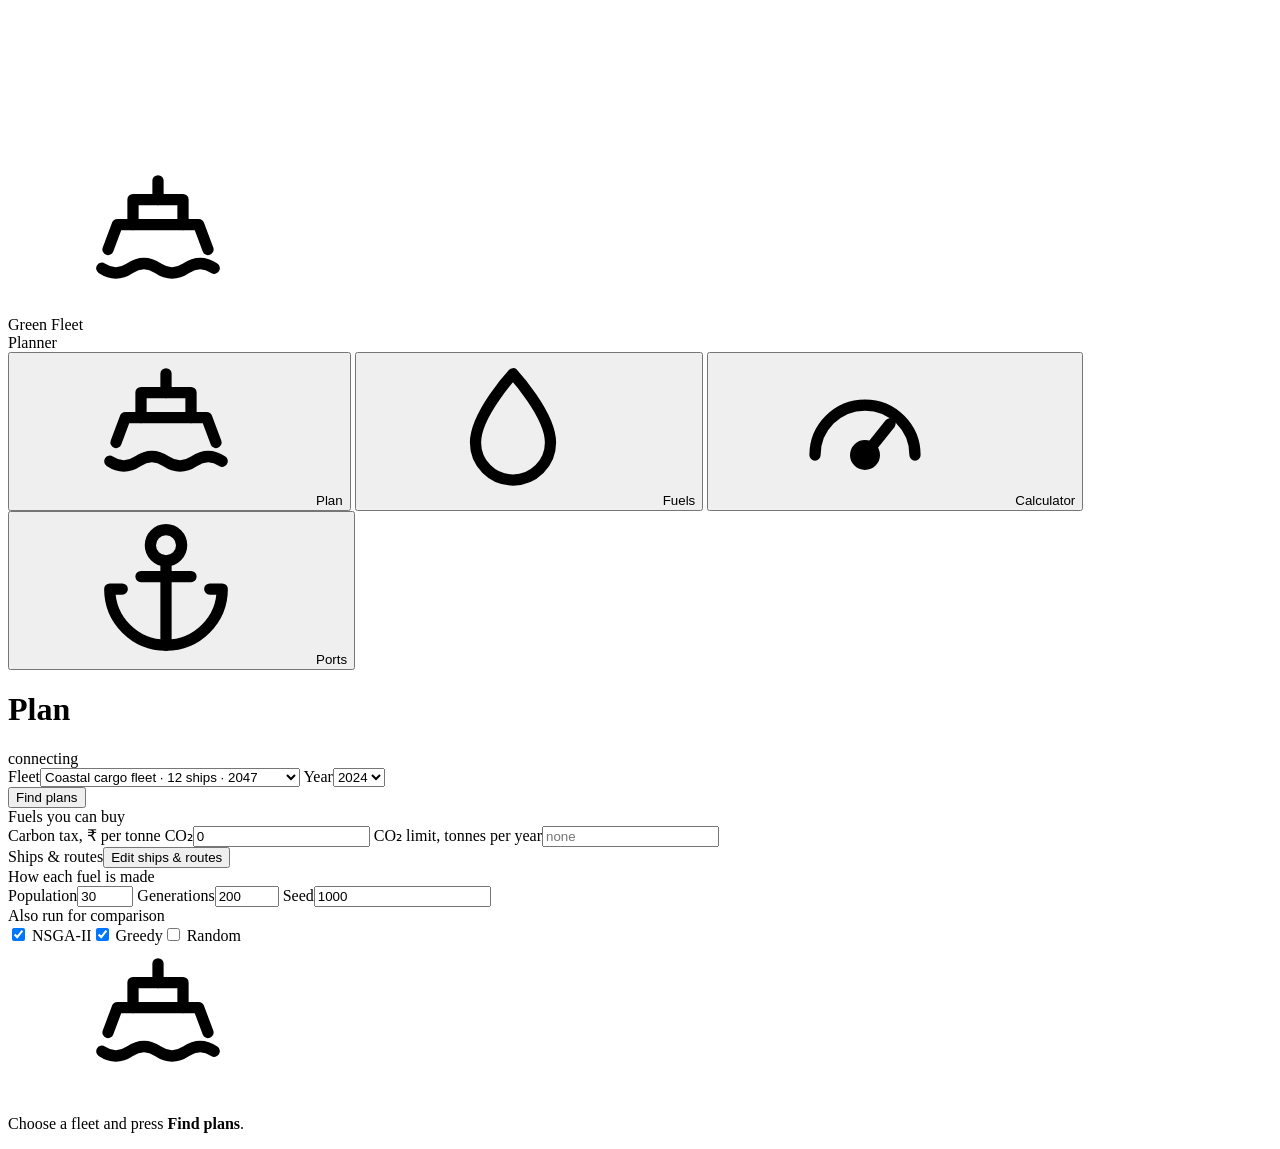
==== src/greenfleet/api/static/index.html @ b24be04d "Initializing the project with its phase 1" ====
<!doctype html>
<html lang="en">
<head>
<meta charset="utf-8">
<meta name="viewport" content="width=device-width, initial-scale=1">
<title>Green Fleet Planner</title>
<link rel="preconnect" href="https://fonts.googleapis.com">
<link rel="stylesheet" href="https://fonts.googleapis.com/css2?family=Poppins:wght@400;500;600;700&display=swap">
<link rel="stylesheet" href="/static/tailwind.css">
</head>
<body class="bg-ground font-sans text-[14px] leading-normal text-ink">
<svg hidden xmlns="http://www.w3.org/2000/svg">
  <symbol id="i-ship" viewBox="0 0 24 24" fill="none" stroke="currentColor" stroke-width="1.8" stroke-linecap="round" stroke-linejoin="round"><path d="M3 17c1.5 1 3 1 4.5 0s3-1 4.5 0 3 1 4.5 0 3-1 4.5 0"/><path d="M4 14l1.5-4h13L20 14"/><path d="M8 10V6h8v4"/><path d="M12 6V3"/></symbol>
  <symbol id="i-drop" viewBox="0 0 24 24" fill="none" stroke="currentColor" stroke-width="1.8" stroke-linecap="round" stroke-linejoin="round"><path d="M12 3s6 6.5 6 11a6 6 0 0 1-12 0c0-4.5 6-11 6-11z"/></symbol>
  <symbol id="i-gauge" viewBox="0 0 24 24" fill="none" stroke="currentColor" stroke-width="1.8" stroke-linecap="round" stroke-linejoin="round"><path d="M4 16a8 8 0 1 1 16 0"/><path d="M12 16l4-5"/><circle cx="12" cy="16" r="1.5"/></symbol>
  <symbol id="i-anchor" viewBox="0 0 24 24" fill="none" stroke="currentColor" stroke-width="1.8" stroke-linecap="round" stroke-linejoin="round"><circle cx="12" cy="5" r="2.5"/><path d="M12 7.5V21"/><path d="M5 12H3a9 9 0 0 0 18 0h-2"/><path d="M8 10h8"/></symbol>
</svg>

<div class="grid min-h-screen grid-cols-1 lg:grid-cols-[200px_1fr]">
  <aside class="sticky top-0 flex h-auto flex-col gap-5 bg-gradient-to-b from-[#13283a] to-side p-4 text-[#e6edf1] lg:h-screen">
    <div class="flex items-center gap-2.5 border-b border-white/10 px-1 pb-4">
      <span class="grid h-9 w-9 shrink-0 place-items-center rounded-[10px] bg-gradient-to-br from-accent-2 to-accent"><svg class="h-[22px] w-[22px] text-white"><use href="#i-ship"/></svg></span>
      <div><div class="font-display text-[15px] font-bold leading-tight">Green Fleet</div><div class="text-[11px] uppercase tracking-[0.06em] text-[#8aa0ac]">Planner</div></div>
    </div>
    <nav class="flex flex-col gap-0.5">
      <button class="nav-item active" data-view="plan"><svg><use href="#i-ship"/></svg><span>Plan</span></button>
      <button class="nav-item" data-view="fuels"><svg><use href="#i-drop"/></svg><span>Fuels</span></button>
      <button class="nav-item" data-view="calc"><svg><use href="#i-gauge"/></svg><span>Calculator</span></button>
      <button class="nav-item" data-view="ports"><svg><use href="#i-anchor"/></svg><span>Ports</span></button>
    </nav>
    <div class="mt-auto flex flex-col gap-2.5 border-t border-white/10 pt-3.5">
      <div class="text-[11px] leading-snug text-[#8aa0ac]" id="model-note"></div>
    </div>
  </aside>

  <div class="flex min-w-0 flex-col">
    <header class="sticky top-0 z-10 flex items-center justify-between gap-4 border-b border-line bg-white px-5 py-3.5">
      <h1 class="font-display text-[21px] font-bold" id="page-title">Plan</h1>
      <div class="inline-flex items-center gap-2 rounded-full bg-surface2 px-3 py-1.5 text-xs text-ink2" id="status-pill"><span class="dot h-[7px] w-[7px] rounded-full bg-muted"></span><span id="status-text">connecting</span></div>
    </header>
    <div class="bg-warn-soft px-5 py-2 text-[13px] text-warn-ink" id="banner" hidden></div>

    <!-- PLAN -->
    <section class="view flex w-full flex-col gap-5 px-5 pb-10 pt-5" id="view-plan">
      <div class="card gap-4 !p-5">
        <div class="grid grid-cols-1 gap-4 md:grid-cols-[1.4fr_0.6fr_auto]">
          <label class="field">Fleet<select id="scenario" class="input !py-2.5 !text-[14px]">
            <option value="coastal_2047">Coastal cargo fleet · 12 ships · 2047</option>
            <option value="coastal">Coastal cargo fleet · 12 ships · 2030</option>
            <option value="gttp_tug">Mormugao harbour tugs · 10 tugs · 2030</option>
            <option value="tiny">Two ships · one route</option>
          </select></label>
          <label class="field">Year<select id="year" class="input !py-2.5 !text-[14px]"><option>2024</option><option>2030</option><option>2035</option><option>2040</option><option>2047</option></select></label>
          <div class="flex items-end"><button class="btn-primary !px-6 !py-2.5 !text-[14px]" id="run">Find plans</button></div>
        </div>
        <div class="field">Fuels you can buy<div class="flex flex-wrap gap-2" id="fuel-picks"></div></div>
        <div class="flex flex-wrap items-center gap-x-5 gap-y-1 text-[12.5px] text-ink2" id="fleet-summary"></div>
        <div class="flex flex-col gap-1.5" id="progress" hidden><div class="track h-1.5"><div class="progress-fill h-full w-0 bg-accent" id="fill"></div></div><div class="text-xs text-ink2" id="progress-text"></div></div>
        <div class="err" id="plan-error" hidden></div>
        <div class="grid grid-cols-1 gap-4 border-t border-line pt-4 md:grid-cols-3">
          <label class="field">Carbon tax, ₹ per tonne CO₂<input id="carbon" type="number" min="0" step="100" value="0" class="input"></label>
          <label class="field">CO₂ limit, tonnes per year<input id="cap" type="number" min="0" step="1000" placeholder="none" class="input"></label>
          <div class="field">Ships &amp; routes<button class="btn-ghost-sm" id="edit-fleet">Edit ships &amp; routes</button></div>
          <div class="field md:col-span-3">How each fuel is made<div class="grid grid-cols-1 gap-2 md:grid-cols-3" id="pathways"></div></div>
        </div>
        <div class="grid grid-cols-2 gap-3 border-t border-line pt-4 md:grid-cols-6">
          <label class="field">Population<input id="ind" type="number" min="2" max="200" value="30" class="input"></label>
          <label class="field">Generations<input id="gen" type="number" min="1" max="2000" value="200" class="input"></label>
          <label class="field">Seed<input id="seed" type="number" min="0" value="1000" class="input"></label>
          <div class="field md:col-span-3">Also run for comparison<div class="flex flex-wrap gap-4 pt-1.5 text-[13px]"><label class="flex items-center gap-1.5"><input type="checkbox" id="cmp-nsga2" checked> NSGA-II</label><label class="flex items-center gap-1.5"><input type="checkbox" id="cmp-greedy" checked> Greedy</label><label class="flex items-center gap-1.5"><input type="checkbox" id="cmp-random"> Random</label></div></div>
        </div>
      </div>

      <div class="flex flex-col gap-5" id="results" hidden>
        <div>
          <div class="mb-2.5 flex items-baseline gap-3"><h2 class="font-display text-[17px] font-semibold">Your options</h2><span class="sub" id="results-sub"></span></div>
          <div class="grid grid-cols-1 gap-4 md:grid-cols-3" id="plan-cards"></div>
        </div>
        <div class="card !p-5">
          <div class="flex flex-wrap items-baseline gap-3"><h2 class="font-display text-[17px] font-semibold" id="detail-title">Selected plan</h2><span class="sub" id="detail-sub"></span><button class="btn-ghost-sm ml-auto" id="download">Download</button></div>
          <div class="grid grid-cols-1 gap-5 xl:grid-cols-[1fr_1fr]">
            <div><div class="mb-1 flex items-center gap-3 text-xs text-ink2"><span>All plans · click to select</span><span class="ml-auto flex gap-3" id="fuel-legend"></span></div><div id="tradeoff-chart" class="h-[320px] w-full"></div></div>
            <div class="overflow-x-auto"><table class="w-full border-collapse" id="assign-table"><thead><tr><th class="th">Ship</th><th class="th">Route</th><th class="th">Fuel</th><th class="th text-right">Speed</th></tr></thead><tbody></tbody></table></div>
          </div>
        </div>
        <div class="flex flex-col gap-4">
          <div class="section-title">How the search performed</div>
          <div class="grid grid-cols-2 gap-3.5 md:grid-cols-4" id="tech-kpis"></div>
          <div class="grid grid-cols-1 gap-4 md:grid-cols-2">
            <div class="card"><h2 class="h2">Search progress</h2><div id="progress-chart" class="h-[220px] w-full"></div></div>
            <div class="card" id="methods-card"><h2 class="h2">Hypervolume vs baselines</h2><div id="methods-chart" class="h-[220px] w-full"></div></div>
          </div>
          <div class="card text-xs text-ink2" id="provenance"></div>
        </div>
      </div>
      <div class="card items-center py-12 text-center text-ink2" id="plan-empty"><svg class="h-9 w-9 text-muted"><use href="#i-ship"/></svg><p>Choose a fleet and press <b class="font-semibold">Find plans</b>.</p></div>
    </section>

    <!-- FUELS -->
    <section class="view flex w-full flex-col gap-5 px-5 pb-10 pt-5" id="view-fuels" hidden>
      <div class="card !p-5">
        <div class="flex flex-wrap items-end gap-4">
          <label class="field min-w-[220px]">Energy demand<select id="fuel-preset" class="input"><option value="12">One harbour tug for a year</option><option value="200">One coastal ship for a year</option><option value="1">1 TJ of engine work</option></select></label>
          <label class="field w-[120px]">Year<select id="fuel-year" class="input"><option>2024</option><option selected>2030</option><option>2035</option><option>2040</option><option>2047</option></select></label>
          <label class="mb-2 flex items-center gap-2 text-[13px]"><input type="checkbox" id="funnel-only"> Show what a funnel-only tool reports</label>
          <span class="mb-2 ml-auto text-xs text-muted" id="fuel-sub"></span>
        </div>
        <div id="fuel-chart" class="h-[400px] w-full"></div>
      </div>
      <div class="grid grid-cols-1 gap-4 md:grid-cols-3" id="fuel-facts"></div>
      <div class="card"><h2 class="h2">Electric tug vs diesel, by year</h2><div id="elec-chart" class="h-[220px] w-full"></div></div>
      <div class="card"><h2 class="h2">Lifecycle breakdown, tonnes CO₂e per year</h2><div class="overflow-x-auto"><table class="w-full border-collapse" id="fuel-table"><thead><tr><th class="th">Option</th><th class="th text-right">Total t</th><th class="th text-right">Upstream</th><th class="th text-right">CO₂</th><th class="th text-right">CH₄</th><th class="th text-right">N₂O</th><th class="th text-right">Pilot</th><th class="th text-right">vs diesel</th><th class="th text-right">Funnel-only</th><th class="th">Confidence</th></tr></thead><tbody></tbody></table></div></div>
    </section>

    <!-- CALCULATOR -->
    <section class="view flex w-full flex-col gap-5 px-5 pb-10 pt-5" id="view-calc" hidden>
      <div class="card !p-5">
        <div class="grid grid-cols-2 gap-4 md:grid-cols-4">
          <label class="field">Ship type<select id="calc-class" class="input"></select></label>
          <label class="field">Efficiency certificate<input id="calc-design" type="number" min="0.5" step="0.1" value="5.2" placeholder="unknown" class="input"></label>
          <label class="field">Fuel<select id="calc-fuel" class="input"></select></label>
          <label class="field"><span class="flex items-center gap-1.5">Speed <b class="text-ink" id="calc-speed-label">14.0 kn</b></span><input id="calc-speed" type="range" min="4" max="18" step="0.5" value="14" class="mt-2"></label>
        </div>
        <div class="err" id="calc-error" hidden></div>
      </div>
      <div class="grid grid-cols-1 gap-4 md:grid-cols-[0.8fr_1.2fr]">
        <div class="card !p-5" id="calc-answer"></div>
        <div class="card"><div class="flex items-baseline gap-2"><h2 class="h2">Fuel per 1,000 nautical miles</h2><span class="sub" id="calc-sub"></span></div><div id="calc-chart" class="h-[300px] w-full"></div></div>
      </div>
      <div class="card text-xs text-ink2" id="calc-provenance"></div>
    </section>

    <!-- PORTS -->
    <section class="view flex w-full flex-col gap-5 px-5 pb-10 pt-5" id="view-ports" hidden>
      <div class="card !p-5">
        <div class="flex flex-wrap items-center gap-4">
          <label class="field w-[120px]">Year<select id="ports-year" class="input"><option>2024</option><option selected>2030</option><option>2040</option><option>2047</option></select></label>
          <div class="ml-auto flex flex-wrap gap-x-4 gap-y-1 text-[12.5px] text-ink2"><span><b class="ic text-good">✓</b> available</span><span><b class="ic text-accent">◐</b> limited</span><span><b class="ic text-warn">○</b> planned</span><span><b class="ic text-[#c3cad0]">✗</b> none</span></div>
        </div>
        <div class="overflow-x-auto"><table class="w-full border-collapse" id="ports-table"><thead></thead><tbody></tbody></table></div>
        <div class="note" id="ports-note"></div>
      </div>
      <div class="card"><h2 class="h2">Grid carbon intensity, tCO₂/MWh</h2><div id="grid-chart" class="h-[220px] w-full"></div></div>
    </section>
  </div>
</div>

<dialog id="editor-dialog">
  <div class="mb-2.5 flex items-center justify-between"><h2 class="font-display text-lg font-semibold">Ships &amp; routes</h2><button class="btn-primary !flex-none px-3.5 py-1.5 text-[13px]" id="editor-done">Done</button></div>
  <div class="h3 mt-3 mb-1.5">Ships</div>
  <div class="overflow-x-auto"><table class="editor-table w-full border-collapse" id="vessel-table"><thead><tr><th>Name</th><th>Type</th><th>Capacity t</th><th>EEDI/EIV</th><th>Min kn</th><th>Max kn</th><th>Tank m³</th><th>Cost ₹/yr</th><th>Hours/yr</th><th></th></tr></thead><tbody></tbody></table></div>
  <button class="btn-ghost-sm mt-2" id="add-vessel">+ Ship</button>
  <div class="h3 mt-4 mb-1.5">Routes</div>
  <div class="overflow-x-auto"><table class="editor-table w-full border-collapse" id="route-table"><thead><tr><th>Name</th><th>From</th><th>To</th><th>Distance nmi</th><th>Cargo t/yr</th><th>Max hours</th><th></th></tr></thead><tbody></tbody></table></div>
  <button class="btn-ghost-sm mt-2" id="add-route">+ Route</button>
</dialog>
<script src="/vendor/plotly.min.js"></script>
<script src="/static/app.js"></script>
</body>
</html>
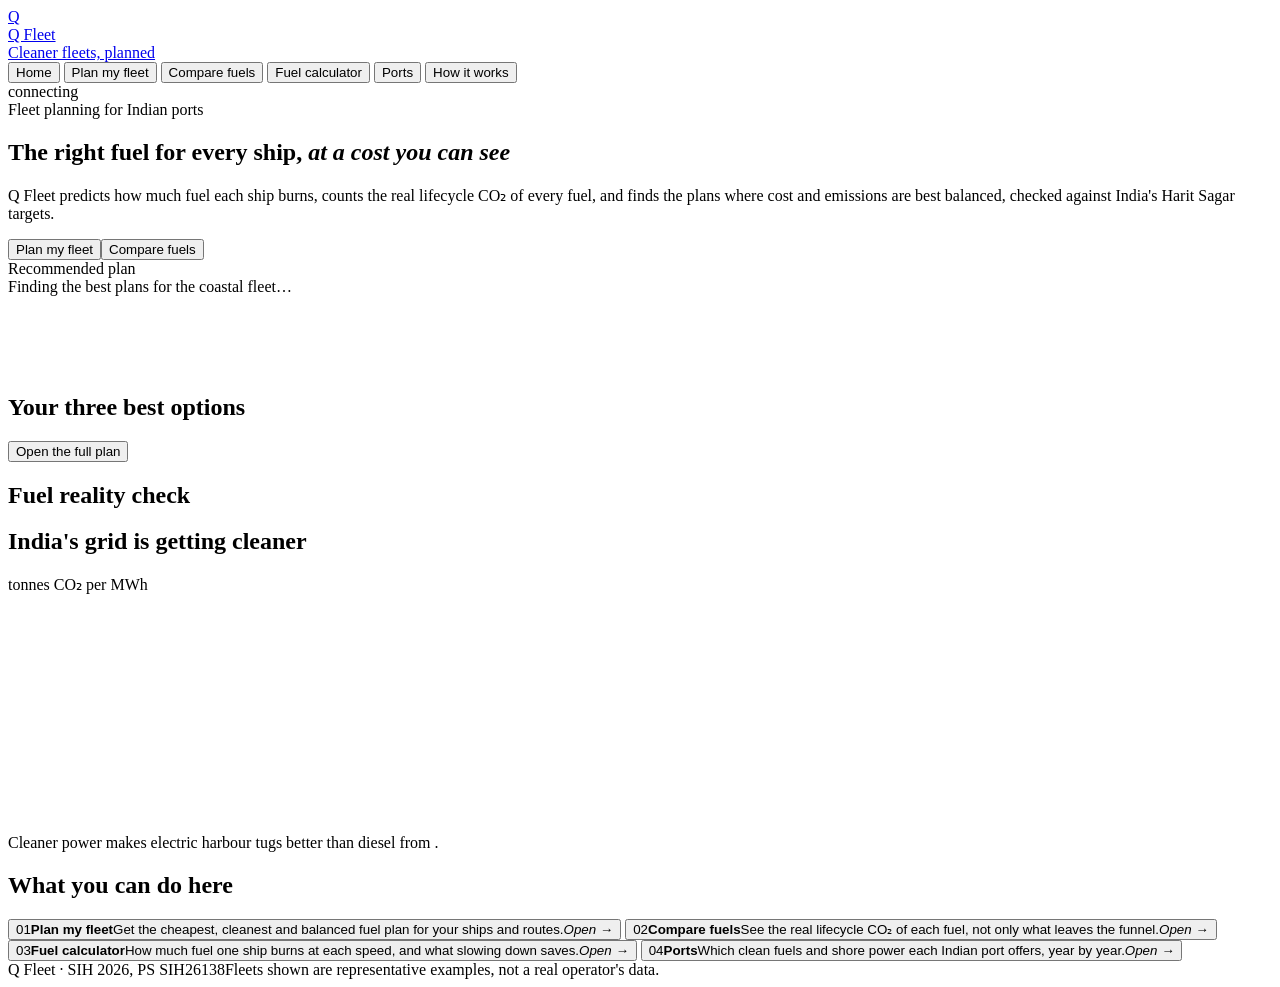
==== commit 163ee011: "Modified" ====
--- a/src/greenfleet/api/static/index.html
+++ b/src/greenfleet/api/static/index.html
@@ -3,156 +3,214 @@
 <head>
 <meta charset="utf-8">
 <meta name="viewport" content="width=device-width, initial-scale=1">
-<title>Green Fleet Planner</title>
+<title>Q Fleet</title>
+<meta name="description" content="Q Fleet: fuel prediction and fleet planning for cleaner Indian shipping.">
 <link rel="preconnect" href="https://fonts.googleapis.com">
-<link rel="stylesheet" href="https://fonts.googleapis.com/css2?family=Poppins:wght@400;500;600;700&display=swap">
-<link rel="stylesheet" href="/static/tailwind.css">
+<link rel="preconnect" href="https://fonts.gstatic.com" crossorigin>
+<link rel="stylesheet" href="https://fonts.googleapis.com/css2?family=Poppins:wght@400&display=swap">
+<link rel="stylesheet" href="/static/styles.css">
 </head>
-<body class="bg-ground font-sans text-[14px] leading-normal text-ink">
-<svg hidden xmlns="http://www.w3.org/2000/svg">
-  <symbol id="i-ship" viewBox="0 0 24 24" fill="none" stroke="currentColor" stroke-width="1.8" stroke-linecap="round" stroke-linejoin="round"><path d="M3 17c1.5 1 3 1 4.5 0s3-1 4.5 0 3 1 4.5 0 3-1 4.5 0"/><path d="M4 14l1.5-4h13L20 14"/><path d="M8 10V6h8v4"/><path d="M12 6V3"/></symbol>
-  <symbol id="i-drop" viewBox="0 0 24 24" fill="none" stroke="currentColor" stroke-width="1.8" stroke-linecap="round" stroke-linejoin="round"><path d="M12 3s6 6.5 6 11a6 6 0 0 1-12 0c0-4.5 6-11 6-11z"/></symbol>
-  <symbol id="i-gauge" viewBox="0 0 24 24" fill="none" stroke="currentColor" stroke-width="1.8" stroke-linecap="round" stroke-linejoin="round"><path d="M4 16a8 8 0 1 1 16 0"/><path d="M12 16l4-5"/><circle cx="12" cy="16" r="1.5"/></symbol>
-  <symbol id="i-anchor" viewBox="0 0 24 24" fill="none" stroke="currentColor" stroke-width="1.8" stroke-linecap="round" stroke-linejoin="round"><circle cx="12" cy="5" r="2.5"/><path d="M12 7.5V21"/><path d="M5 12H3a9 9 0 0 0 18 0h-2"/><path d="M8 10h8"/></symbol>
-</svg>
-
-<div class="grid min-h-screen grid-cols-1 lg:grid-cols-[200px_1fr]">
-  <aside class="sticky top-0 flex h-auto flex-col gap-5 bg-gradient-to-b from-[#13283a] to-side p-4 text-[#e6edf1] lg:h-screen">
-    <div class="flex items-center gap-2.5 border-b border-white/10 px-1 pb-4">
-      <span class="grid h-9 w-9 shrink-0 place-items-center rounded-[10px] bg-gradient-to-br from-accent-2 to-accent"><svg class="h-[22px] w-[22px] text-white"><use href="#i-ship"/></svg></span>
-      <div><div class="font-display text-[15px] font-bold leading-tight">Green Fleet</div><div class="text-[11px] uppercase tracking-[0.06em] text-[#8aa0ac]">Planner</div></div>
-    </div>
-    <nav class="flex flex-col gap-0.5">
-      <button class="nav-item active" data-view="plan"><svg><use href="#i-ship"/></svg><span>Plan</span></button>
-      <button class="nav-item" data-view="fuels"><svg><use href="#i-drop"/></svg><span>Fuels</span></button>
-      <button class="nav-item" data-view="calc"><svg><use href="#i-gauge"/></svg><span>Calculator</span></button>
-      <button class="nav-item" data-view="ports"><svg><use href="#i-anchor"/></svg><span>Ports</span></button>
-    </nav>
-    <div class="mt-auto flex flex-col gap-2.5 border-t border-white/10 pt-3.5">
-      <div class="text-[11px] leading-snug text-[#8aa0ac]" id="model-note"></div>
-    </div>
-  </aside>
-
-  <div class="flex min-w-0 flex-col">
-    <header class="sticky top-0 z-10 flex items-center justify-between gap-4 border-b border-line bg-white px-5 py-3.5">
-      <h1 class="font-display text-[21px] font-bold" id="page-title">Plan</h1>
-      <div class="inline-flex items-center gap-2 rounded-full bg-surface2 px-3 py-1.5 text-xs text-ink2" id="status-pill"><span class="dot h-[7px] w-[7px] rounded-full bg-muted"></span><span id="status-text">connecting</span></div>
-    </header>
-    <div class="bg-warn-soft px-5 py-2 text-[13px] text-warn-ink" id="banner" hidden></div>
-
-    <!-- PLAN -->
-    <section class="view flex w-full flex-col gap-5 px-5 pb-10 pt-5" id="view-plan">
-      <div class="card gap-4 !p-5">
-        <div class="grid grid-cols-1 gap-4 md:grid-cols-[1.4fr_0.6fr_auto]">
-          <label class="field">Fleet<select id="scenario" class="input !py-2.5 !text-[14px]">
-            <option value="coastal_2047">Coastal cargo fleet · 12 ships · 2047</option>
-            <option value="coastal">Coastal cargo fleet · 12 ships · 2030</option>
-            <option value="gttp_tug">Mormugao harbour tugs · 10 tugs · 2030</option>
-            <option value="tiny">Two ships · one route</option>
-          </select></label>
-          <label class="field">Year<select id="year" class="input !py-2.5 !text-[14px]"><option>2024</option><option>2030</option><option>2035</option><option>2040</option><option>2047</option></select></label>
-          <div class="flex items-end"><button class="btn-primary !px-6 !py-2.5 !text-[14px]" id="run">Find plans</button></div>
-        </div>
-        <div class="field">Fuels you can buy<div class="flex flex-wrap gap-2" id="fuel-picks"></div></div>
-        <div class="flex flex-wrap items-center gap-x-5 gap-y-1 text-[12.5px] text-ink2" id="fleet-summary"></div>
-        <div class="flex flex-col gap-1.5" id="progress" hidden><div class="track h-1.5"><div class="progress-fill h-full w-0 bg-accent" id="fill"></div></div><div class="text-xs text-ink2" id="progress-text"></div></div>
-        <div class="err" id="plan-error" hidden></div>
-        <div class="grid grid-cols-1 gap-4 border-t border-line pt-4 md:grid-cols-3">
-          <label class="field">Carbon tax, ₹ per tonne CO₂<input id="carbon" type="number" min="0" step="100" value="0" class="input"></label>
-          <label class="field">CO₂ limit, tonnes per year<input id="cap" type="number" min="0" step="1000" placeholder="none" class="input"></label>
-          <div class="field">Ships &amp; routes<button class="btn-ghost-sm" id="edit-fleet">Edit ships &amp; routes</button></div>
-          <div class="field md:col-span-3">How each fuel is made<div class="grid grid-cols-1 gap-2 md:grid-cols-3" id="pathways"></div></div>
-        </div>
-        <div class="grid grid-cols-2 gap-3 border-t border-line pt-4 md:grid-cols-6">
-          <label class="field">Population<input id="ind" type="number" min="2" max="200" value="30" class="input"></label>
-          <label class="field">Generations<input id="gen" type="number" min="1" max="2000" value="200" class="input"></label>
-          <label class="field">Seed<input id="seed" type="number" min="0" value="1000" class="input"></label>
-          <div class="field md:col-span-3">Also run for comparison<div class="flex flex-wrap gap-4 pt-1.5 text-[13px]"><label class="flex items-center gap-1.5"><input type="checkbox" id="cmp-nsga2" checked> NSGA-II</label><label class="flex items-center gap-1.5"><input type="checkbox" id="cmp-greedy" checked> Greedy</label><label class="flex items-center gap-1.5"><input type="checkbox" id="cmp-random"> Random</label></div></div>
-        </div>
+<body>
+
+<nav class="nav">
+  <div class="nav-in">
+    <a class="brand" href="#/home"><span class="brand-mark">Q</span><span><div class="brand-name">Q Fleet</div><div class="brand-sub">Cleaner fleets, planned</div></span></a>
+    <div class="links">
+      <button class="link active" data-view="home">Home</button>
+      <button class="link" data-view="plan">Plan my fleet</button>
+      <button class="link" data-view="fuels">Compare fuels</button>
+      <button class="link" data-view="calc">Fuel calculator</button>
+      <button class="link" data-view="ports">Ports</button>
+      <button class="link" data-view="tech">How it works</button>
+    </div>
+    <div class="status" id="status-text">connecting</div>
+  </div>
+</nav>
+<div class="banner" id="banner" hidden></div>
+
+<!-- HOME -->
+<main class="page view" id="view-home">
+  <section class="hero">
+    <div class="hero-main">
+      <div class="eyebrow">Fleet planning for Indian ports</div>
+      <h1>The right fuel for every ship, <em>at a cost you can see</em></h1>
+      <p>Q Fleet predicts how much fuel each ship burns, counts the real lifecycle CO₂ of every fuel, and finds the plans where cost and emissions are best balanced, checked against India's Harit Sagar targets.</p>
+      <div class="btns"><button class="btn" data-go="plan">Plan my fleet</button><button class="btn btn-ghost" data-go="fuels">Compare fuels</button></div>
+    </div>
+    <div class="card hero-plan" id="home-plan">
+      <div class="eyebrow">Recommended plan</div>
+      <div class="sub" id="home-progress">Finding the best plans for the coastal fleet…</div>
+      <div class="track"><div class="fill" id="home-fill"></div></div>
+      <div class="skel" style="height:40px;width:70%"></div><div class="skel" style="height:14px;width:45%"></div><div class="skel" style="height:24px;width:60%"></div>
+    </div>
+  </section>
+
+  <section class="strip" id="home-kpis"></section>
+
+  <section class="stack">
+    <div class="section-head"><h2>Your three best options</h2><span class="sub" id="home-options-sub"></span><button class="btn btn-ghost btn-sm push" data-go="plan">Open the full plan</button></div>
+    <div class="grid g3" id="home-options"></div>
+  </section>
+
+  <section class="grid g2">
+    <div class="card"><div class="section-head"><h2>Fuel reality check</h2><span class="sub" id="home-facts-sub"></span></div><div class="stack" style="gap:16px" id="home-facts"></div></div>
+    <div class="card"><div class="section-head"><h2>India's grid is getting cleaner</h2><span class="sub">tonnes CO₂ per MWh</span></div><div id="home-grid-chart" class="chart" style="height:240px"></div><div class="sub">Cleaner power makes electric harbour tugs better than diesel from <b id="home-cross"></b>.</div></div>
+  </section>
+
+  <section class="stack">
+    <div class="section-head"><h2>What you can do here</h2></div>
+    <div class="grid g4">
+      <button class="explore" data-go="plan"><span class="n">01</span><b>Plan my fleet</b><span>Get the cheapest, cleanest and balanced fuel plan for your ships and routes.</span><i>Open →</i></button>
+      <button class="explore" data-go="fuels"><span class="n">02</span><b>Compare fuels</b><span>See the real lifecycle CO₂ of each fuel, not only what leaves the funnel.</span><i>Open →</i></button>
+      <button class="explore" data-go="calc"><span class="n">03</span><b>Fuel calculator</b><span>How much fuel one ship burns at each speed, and what slowing down saves.</span><i>Open →</i></button>
+      <button class="explore" data-go="ports"><span class="n">04</span><b>Ports</b><span>Which clean fuels and shore power each Indian port offers, year by year.</span><i>Open →</i></button>
+    </div>
+  </section>
+</main>
+
+<!-- PLAN -->
+<main class="page view" id="view-plan" hidden>
+  <div class="page-head"><div><h1>Plan my fleet</h1><p>Pick a fleet and the fuels you can buy. Q Fleet finds every plan where you cannot cut cost without adding CO₂, and highlights three.</p></div></div>
+  <div class="plan-layout">
+    <aside class="card setup">
+      <div class="step"><span class="step-n">1</span>Choose a fleet</div>
+      <label class="field">Fleet<select id="scenario" class="input">
+        <option value="coastal_2047">Coastal cargo fleet, 12 ships, 2047</option>
+        <option value="coastal">Coastal cargo fleet, 12 ships, 2030</option>
+        <option value="gttp_tug">Mormugao harbour tugs, 10 tugs, 2030</option>
+        <option value="tiny">Two ships, one route</option>
+      </select></label>
+      <div class="grid g2" style="gap:10px;align-items:end">
+        <label class="field">Year<select id="year" class="input"><option>2024</option><option>2030</option><option>2035</option><option>2040</option><option>2047</option></select></label>
+        <button class="btn btn-ghost" id="edit-fleet">Edit ships</button>
       </div>
-
-      <div class="flex flex-col gap-5" id="results" hidden>
-        <div>
-          <div class="mb-2.5 flex items-baseline gap-3"><h2 class="font-display text-[17px] font-semibold">Your options</h2><span class="sub" id="results-sub"></span></div>
-          <div class="grid grid-cols-1 gap-4 md:grid-cols-3" id="plan-cards"></div>
-        </div>
-        <div class="card !p-5">
-          <div class="flex flex-wrap items-baseline gap-3"><h2 class="font-display text-[17px] font-semibold" id="detail-title">Selected plan</h2><span class="sub" id="detail-sub"></span><button class="btn-ghost-sm ml-auto" id="download">Download</button></div>
-          <div class="grid grid-cols-1 gap-5 xl:grid-cols-[1fr_1fr]">
-            <div><div class="mb-1 flex items-center gap-3 text-xs text-ink2"><span>All plans · click to select</span><span class="ml-auto flex gap-3" id="fuel-legend"></span></div><div id="tradeoff-chart" class="h-[320px] w-full"></div></div>
-            <div class="overflow-x-auto"><table class="w-full border-collapse" id="assign-table"><thead><tr><th class="th">Ship</th><th class="th">Route</th><th class="th">Fuel</th><th class="th text-right">Speed</th></tr></thead><tbody></tbody></table></div>
+      <div class="summary" id="fleet-summary"></div>
+      <div class="step" style="margin-top:4px"><span class="step-n">2</span>Fuels you can buy</div>
+      <div class="chips" id="fuel-picks"></div>
+      <div class="step" style="margin-top:4px"><span class="step-n">3</span>Find the best plans</div>
+      <button class="btn btn-block" id="run">Find plans</button>
+      <div class="progress" id="progress" hidden><div class="track"><div class="fill" id="fill"></div></div><div class="sub" id="progress-text"></div></div>
+      <div class="err" id="plan-error" hidden></div>
+
+      <details class="more">
+        <summary>More options</summary>
+        <div class="more-body">
+          <div class="grid g2" style="gap:10px">
+            <label class="field">Carbon tax, ₹/t CO₂<input id="carbon" type="number" min="0" step="100" value="0" class="input"></label>
+            <label class="field">CO₂ limit, t/yr<input id="cap" type="number" min="0" step="1000" placeholder="no limit" class="input"></label>
+          </div>
+          <div class="stack" style="gap:10px"><div class="group-t">How each fuel is made</div><div class="stack" style="gap:10px" id="pathways"></div></div>
+          <div class="stack" style="gap:10px"><div class="group-t">Search settings</div>
+            <div class="grid g3" style="gap:10px">
+              <label class="field">Population<input id="ind" type="number" min="2" max="200" value="30" class="input"></label>
+              <label class="field">Generations<input id="gen" type="number" min="1" max="2000" value="200" class="input"></label>
+              <label class="field">Seed<input id="seed" type="number" min="0" value="1000" class="input"></label>
+            </div>
+            <div class="field">Also run for comparison (adds about 20 s)<div class="checks"><label><input type="checkbox" id="cmp-nsga2"> NSGA-II</label><label><input type="checkbox" id="cmp-qbho"> QBHO</label><label><input type="checkbox" id="cmp-greedy"> Greedy</label><label><input type="checkbox" id="cmp-random"> Random</label></div></div>
           </div>
         </div>
-        <div class="flex flex-col gap-4">
-          <div class="section-title">How the search performed</div>
-          <div class="grid grid-cols-2 gap-3.5 md:grid-cols-4" id="tech-kpis"></div>
-          <div class="grid grid-cols-1 gap-4 md:grid-cols-2">
-            <div class="card"><h2 class="h2">Search progress</h2><div id="progress-chart" class="h-[220px] w-full"></div></div>
-            <div class="card" id="methods-card"><h2 class="h2">Hypervolume vs baselines</h2><div id="methods-chart" class="h-[220px] w-full"></div></div>
+      </details>
+    </aside>
+
+    <section class="plan-main">
+      <div id="results" hidden class="stack" style="gap:20px">
+        <div class="stack">
+          <div class="section-head"><h2>Your options</h2><span class="sub" id="results-sub"></span></div>
+          <div class="grid g3" id="plan-cards"></div>
+        </div>
+        <div class="card">
+          <div class="section-head"><h2 id="detail-title">Selected plan</h2><span class="sub" id="detail-sub"></span><button class="btn btn-ghost btn-sm push" id="download">Download plan</button></div>
+          <div class="grid g-plan">
+            <div><div class="legend" style="margin-bottom:4px"><span class="sub">Every plan found. Left is cheaper, lower is cleaner. Click a dot to select it.</span><span class="push" id="fuel-legend"></span></div><div id="tradeoff-chart" class="chart" style="height:340px"></div></div>
+            <div class="table-wrap"><table id="assign-table"><thead><tr><th>Ship</th><th>Route</th><th>Fuel</th><th class="r">Speed</th></tr></thead><tbody></tbody></table></div>
           </div>
-          <div class="card text-xs text-ink2" id="provenance"></div>
         </div>
+        <div class="note">Want the numbers behind the search? See <a href="#/tech">How it works</a>.</div>
       </div>
-      <div class="card items-center py-12 text-center text-ink2" id="plan-empty"><svg class="h-9 w-9 text-muted"><use href="#i-ship"/></svg><p>Choose a fleet and press <b class="font-semibold">Find plans</b>.</p></div>
+      <div class="card empty" id="plan-empty"><div class="big">No plan yet</div><p>Choose a fleet on the left and press Find plans.</p></div>
     </section>
-
-    <!-- FUELS -->
-    <section class="view flex w-full flex-col gap-5 px-5 pb-10 pt-5" id="view-fuels" hidden>
-      <div class="card !p-5">
-        <div class="flex flex-wrap items-end gap-4">
-          <label class="field min-w-[220px]">Energy demand<select id="fuel-preset" class="input"><option value="12">One harbour tug for a year</option><option value="200">One coastal ship for a year</option><option value="1">1 TJ of engine work</option></select></label>
-          <label class="field w-[120px]">Year<select id="fuel-year" class="input"><option>2024</option><option selected>2030</option><option>2035</option><option>2040</option><option>2047</option></select></label>
-          <label class="mb-2 flex items-center gap-2 text-[13px]"><input type="checkbox" id="funnel-only"> Show what a funnel-only tool reports</label>
-          <span class="mb-2 ml-auto text-xs text-muted" id="fuel-sub"></span>
-        </div>
-        <div id="fuel-chart" class="h-[400px] w-full"></div>
-      </div>
-      <div class="grid grid-cols-1 gap-4 md:grid-cols-3" id="fuel-facts"></div>
-      <div class="card"><h2 class="h2">Electric tug vs diesel, by year</h2><div id="elec-chart" class="h-[220px] w-full"></div></div>
-      <div class="card"><h2 class="h2">Lifecycle breakdown, tonnes CO₂e per year</h2><div class="overflow-x-auto"><table class="w-full border-collapse" id="fuel-table"><thead><tr><th class="th">Option</th><th class="th text-right">Total t</th><th class="th text-right">Upstream</th><th class="th text-right">CO₂</th><th class="th text-right">CH₄</th><th class="th text-right">N₂O</th><th class="th text-right">Pilot</th><th class="th text-right">vs diesel</th><th class="th text-right">Funnel-only</th><th class="th">Confidence</th></tr></thead><tbody></tbody></table></div></div>
-    </section>
-
-    <!-- CALCULATOR -->
-    <section class="view flex w-full flex-col gap-5 px-5 pb-10 pt-5" id="view-calc" hidden>
-      <div class="card !p-5">
-        <div class="grid grid-cols-2 gap-4 md:grid-cols-4">
-          <label class="field">Ship type<select id="calc-class" class="input"></select></label>
-          <label class="field">Efficiency certificate<input id="calc-design" type="number" min="0.5" step="0.1" value="5.2" placeholder="unknown" class="input"></label>
-          <label class="field">Fuel<select id="calc-fuel" class="input"></select></label>
-          <label class="field"><span class="flex items-center gap-1.5">Speed <b class="text-ink" id="calc-speed-label">14.0 kn</b></span><input id="calc-speed" type="range" min="4" max="18" step="0.5" value="14" class="mt-2"></label>
-        </div>
-        <div class="err" id="calc-error" hidden></div>
-      </div>
-      <div class="grid grid-cols-1 gap-4 md:grid-cols-[0.8fr_1.2fr]">
-        <div class="card !p-5" id="calc-answer"></div>
-        <div class="card"><div class="flex items-baseline gap-2"><h2 class="h2">Fuel per 1,000 nautical miles</h2><span class="sub" id="calc-sub"></span></div><div id="calc-chart" class="h-[300px] w-full"></div></div>
-      </div>
-      <div class="card text-xs text-ink2" id="calc-provenance"></div>
-    </section>
-
-    <!-- PORTS -->
-    <section class="view flex w-full flex-col gap-5 px-5 pb-10 pt-5" id="view-ports" hidden>
-      <div class="card !p-5">
-        <div class="flex flex-wrap items-center gap-4">
-          <label class="field w-[120px]">Year<select id="ports-year" class="input"><option>2024</option><option selected>2030</option><option>2040</option><option>2047</option></select></label>
-          <div class="ml-auto flex flex-wrap gap-x-4 gap-y-1 text-[12.5px] text-ink2"><span><b class="ic text-good">✓</b> available</span><span><b class="ic text-accent">◐</b> limited</span><span><b class="ic text-warn">○</b> planned</span><span><b class="ic text-[#c3cad0]">✗</b> none</span></div>
-        </div>
-        <div class="overflow-x-auto"><table class="w-full border-collapse" id="ports-table"><thead></thead><tbody></tbody></table></div>
-        <div class="note" id="ports-note"></div>
-      </div>
-      <div class="card"><h2 class="h2">Grid carbon intensity, tCO₂/MWh</h2><div id="grid-chart" class="h-[220px] w-full"></div></div>
-    </section>
-  </div>
-</div>
+  </div>
+</main>
+
+<!-- FUELS -->
+<main class="page view" id="view-fuels" hidden>
+  <div class="page-head"><div><h1>Compare fuels</h1><p>Total CO₂ over the whole life of each fuel: making it, shipping it and burning it. The dotted line is diesel today.</p></div></div>
+  <div class="card">
+    <div class="grid g4" style="align-items:end">
+      <label class="field">Energy demand<select id="fuel-preset" class="input"><option value="12">One harbour tug for a year</option><option value="200">One coastal ship for a year</option><option value="1">1 TJ of engine work</option></select></label>
+      <label class="field">Year<select id="fuel-year" class="input"><option>2024</option><option selected>2030</option><option>2035</option><option>2040</option><option>2047</option></select></label>
+      <div class="checks" style="padding-bottom:10px"><label><input type="checkbox" id="funnel-only"> Also show what a funnel-only tool reports</label></div>
+      <span class="sub" style="padding-bottom:10px;text-align:right" id="fuel-sub"></span>
+    </div>
+    <div id="fuel-chart" class="chart" style="height:420px"></div>
+    <div class="legend"><span><i class="swatch" style="background:var(--p-900)"></i>Diesel today</span><span><i class="swatch" style="background:var(--p-500)"></i>Cleaner than diesel</span><span><i class="swatch" style="background:var(--p-200)"></i>Looks clean, is not</span><span><i class="swatch" style="background:#c9d0db"></i>Dirtier than diesel</span></div>
+  </div>
+  <div class="grid g3" id="fuel-facts"></div>
+  <div class="card"><div class="section-head"><h2>Electric tug vs diesel, by year</h2><span class="sub">tonnes CO₂ per TJ of engine work</span></div><div id="elec-chart" class="chart" style="height:240px"></div></div>
+  <details class="card more"><summary>Full lifecycle breakdown, tonnes CO₂e per year</summary><div class="table-wrap" style="padding-top:10px"><table id="fuel-table"><thead><tr><th>Option</th><th class="r">Total t</th><th class="r">Making it</th><th class="r">CO₂</th><th class="r">Methane</th><th class="r">N₂O</th><th class="r">Pilot fuel</th><th class="r">vs diesel</th><th class="r">Funnel-only</th><th>Confidence</th></tr></thead><tbody></tbody></table></div></details>
+</main>
+
+<!-- CALCULATOR -->
+<main class="page view" id="view-calc" hidden>
+  <div class="page-head"><div><h1>Fuel calculator</h1><p>Pick a ship and a speed. See how much fuel it burns and what slowing down saves.</p></div></div>
+  <div class="card">
+    <div class="grid g4">
+      <label class="field">Ship type<select id="calc-class" class="input"></select></label>
+      <label class="field">Efficiency certificate (EEDI / EIV)<input id="calc-design" type="number" min="0.5" step="0.1" value="5.2" placeholder="unknown" class="input"></label>
+      <label class="field">Fuel<select id="calc-fuel" class="input"></select></label>
+      <label class="field"><span>Speed <b style="color:var(--p-700)" id="calc-speed-label">14.0 kn</b></span><input id="calc-speed" type="range" min="4" max="18" step="0.5" value="14" style="margin-top:10px"></label>
+    </div>
+    <div class="err" id="calc-error" hidden></div>
+  </div>
+  <div class="grid g-calc">
+    <div class="card" id="calc-answer"></div>
+    <div class="card"><div class="section-head"><h2>Fuel per 1,000 nautical miles</h2><span class="sub" id="calc-sub"></span></div><div id="calc-chart" class="chart" style="height:310px"></div></div>
+  </div>
+  <div class="note" id="calc-provenance"></div>
+</main>
+
+<!-- PORTS -->
+<main class="page view" id="view-ports" hidden>
+  <div class="page-head"><div><h1>Ports</h1><p>What each port can supply in the chosen year.</p></div>
+    <label class="field" style="width:140px">Year<select id="ports-year" class="input"><option>2024</option><option selected>2030</option><option>2040</option><option>2047</option></select></label></div>
+  <section class="strip" id="ports-kpis"></section>
+  <div class="card">
+    <div class="legend"><span><i class="avail av-available">Yes</i> available</span><span><i class="avail av-limited">Limited</i> some supply</span><span><i class="avail av-planned">Planned</i> announced</span><span><i class="avail av-none">No</i> none</span></div>
+    <div class="table-wrap"><table id="ports-table"><thead></thead><tbody></tbody></table></div>
+    <div class="note" style="background:var(--p-50);border-color:var(--p-100)" id="ports-note"></div>
+  </div>
+  <div class="card"><div class="section-head"><h2>Grid carbon intensity</h2><span class="sub">tonnes CO₂ per MWh; dark points are measured, the rest projected</span></div><div id="grid-chart" class="chart" style="height:240px"></div></div>
+</main>
+
+<!-- HOW IT WORKS -->
+<main class="page view" id="view-tech" hidden>
+  <div class="page-head"><div><h1>How it works</h1><p>Three engines work together. Every number in Q Fleet comes from one of them.</p></div></div>
+  <div class="grid g3">
+    <div class="card how"><span class="step-n">1</span><h3>Predict fuel use</h3><p id="how-1">A machine learning model trained on real ship fuel reports predicts how much energy each ship needs at each speed.</p></div>
+    <div class="card how"><span class="step-n">2</span><h3>Count real emissions</h3><p>Every fuel is counted from well to wake: making it, shipping it, methane slip, N₂O and pilot fuel, not just the funnel.</p></div>
+    <div class="card how"><span class="step-n">3</span><h3>Search for the best plans</h3><p>A quantum-inspired search (QIEA + QPSO) tries fuel, route and speed for every ship and keeps the plans where cost and CO₂ cannot both improve.</p></div>
+  </div>
+  <div class="section-head"><h2>How accurate the fuel model is</h2></div>
+  <section class="strip" id="model-kpis"></section>
+  <div class="section-head"><h2>Last search</h2><span class="sub" id="tech-sub">Run a plan to see search details.</span><button class="btn btn-ghost btn-sm push" id="run-compare">Run comparison with NSGA-II, QBHO and greedy</button></div>
+  <section class="strip" id="tech-kpis"></section>
+  <div class="grid" id="tech-charts" hidden>
+    <div class="card"><h2>Search progress</h2><div id="progress-chart" class="chart" style="height:240px"></div></div>
+    <div class="card" id="methods-card"><h2>Hypervolume vs other methods</h2><span class="sub">Bigger means a better set of plans.</span><div id="methods-chart" class="chart" style="height:220px"></div></div>
+  </div>
+  <div class="note" id="provenance" hidden></div>
+</main>
+
+<footer class="foot"><div class="foot-in"><span>Q Fleet · SIH 2026, PS SIH26138</span><span id="foot-model"></span><span class="push">Fleets shown are representative examples, not a real operator's data.</span></div></footer>
 
 <dialog id="editor-dialog">
-  <div class="mb-2.5 flex items-center justify-between"><h2 class="font-display text-lg font-semibold">Ships &amp; routes</h2><button class="btn-primary !flex-none px-3.5 py-1.5 text-[13px]" id="editor-done">Done</button></div>
-  <div class="h3 mt-3 mb-1.5">Ships</div>
-  <div class="overflow-x-auto"><table class="editor-table w-full border-collapse" id="vessel-table"><thead><tr><th>Name</th><th>Type</th><th>Capacity t</th><th>EEDI/EIV</th><th>Min kn</th><th>Max kn</th><th>Tank m³</th><th>Cost ₹/yr</th><th>Hours/yr</th><th></th></tr></thead><tbody></tbody></table></div>
-  <button class="btn-ghost-sm mt-2" id="add-vessel">+ Ship</button>
-  <div class="h3 mt-4 mb-1.5">Routes</div>
-  <div class="overflow-x-auto"><table class="editor-table w-full border-collapse" id="route-table"><thead><tr><th>Name</th><th>From</th><th>To</th><th>Distance nmi</th><th>Cargo t/yr</th><th>Max hours</th><th></th></tr></thead><tbody></tbody></table></div>
-  <button class="btn-ghost-sm mt-2" id="add-route">+ Route</button>
+  <div class="section-head" style="justify-content:space-between"><h2>Ships &amp; routes</h2><button class="btn btn-sm" id="editor-done">Done</button></div>
+  <div class="group-t" style="margin:14px 0 6px">Ships</div>
+  <div class="table-wrap"><table class="editor-table" id="vessel-table"><thead><tr><th>Name</th><th>Type</th><th>Capacity t</th><th>EEDI/EIV</th><th>Min kn</th><th>Max kn</th><th>Tank m³</th><th>Cost ₹/yr</th><th>Hours/yr</th><th></th></tr></thead><tbody></tbody></table></div>
+  <button class="btn btn-ghost btn-sm" style="margin-top:8px" id="add-vessel">+ Ship</button>
+  <div class="group-t" style="margin:16px 0 6px">Routes</div>
+  <div class="table-wrap"><table class="editor-table" id="route-table"><thead><tr><th>Name</th><th>From</th><th>To</th><th>Distance nmi</th><th>Cargo t/yr</th><th>Max hours</th><th></th></tr></thead><tbody></tbody></table></div>
+  <button class="btn btn-ghost btn-sm" style="margin-top:8px" id="add-route">+ Route</button>
 </dialog>
 <script src="/vendor/plotly.min.js"></script>
 <script src="/static/app.js"></script>
